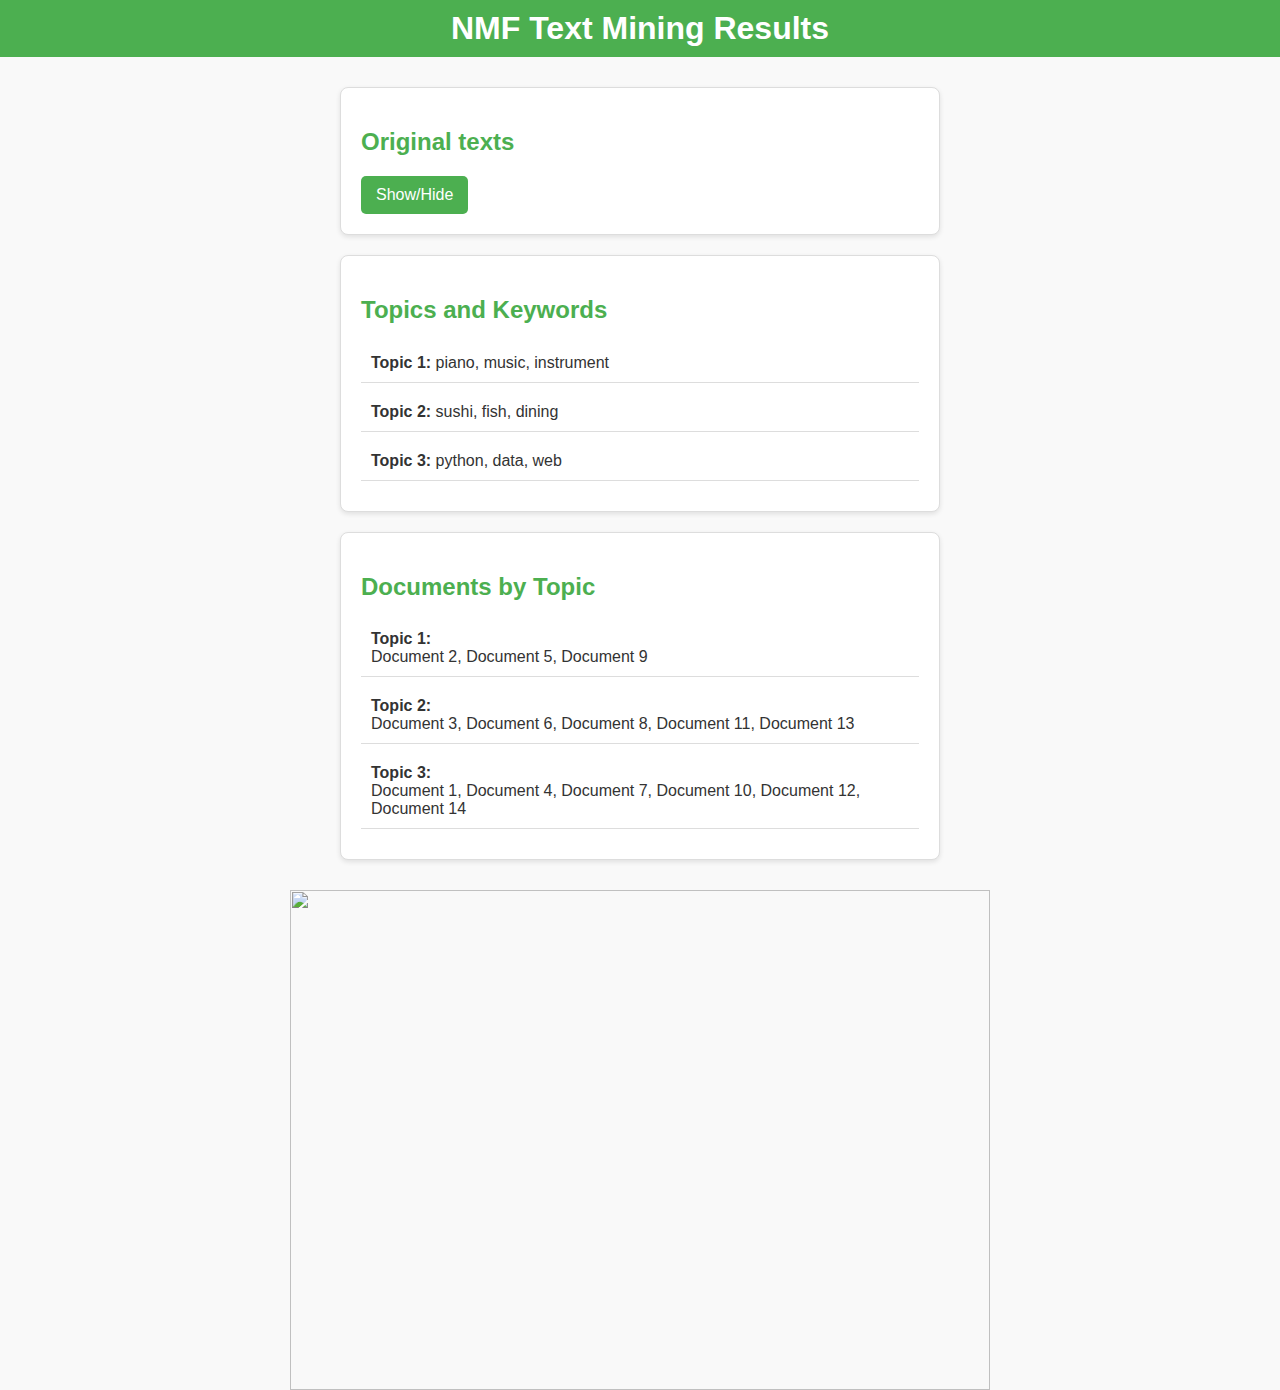
==== index.html @ 59fb7e66 "create repository" ====
<!DOCTYPE html>
<html lang="en">
<head>
    <meta charset="UTF-8">
    <meta name="viewport" content="width=device-width, initial-scale=1.0">
    <title>NMF Text Mining</title>
    <link rel="stylesheet" href="styles.css">
</head>
<body>
    <h1>NMF Text Mining Results</h1>

    <div id="content">
        <div id="texts">
            <h2>Original texts</h2>
            <button id="toggle-texts">Show/Hide</button>
            <div id="text-list" style="display: none;"></div>
        </div>
        <div id="topics">
            <h2>Topics and Keywords</h2>
            <div id="keywords"></div>
        </div>
        <div id="documents">
            <h2>Documents by Topic</h2>
            <div id="docs"></div>
        </div>
    </div>

    <script src="script.js"></script>
</body>
</html>
---- styles.css ----
body {
    font-family: Arial, sans-serif;
    margin: 0;
    padding: 0;
    background-color: #f9f9f9;
    color: #333;
}

h1 {
    text-align: center;
    background-color: #4CAF50;
    color: white;
    padding: 10px 0;
    margin: 0;
}

#content {
    display: flex;
    align-items: center;
    justify-content: center;
    flex-wrap: wrap;
    flex-direction: column;
    justify-content: space-around;
    margin: 20px;
}


#texts, #topics, #documents {
    background: white;
    border: 1px solid #ddd;
    border-radius: 8px;
    padding: 20px;
    margin: 10px;
    box-shadow: 0 2px 5px rgba(0,0,0,0.1);
    width: 45%;
}

h2 {
    color: #4CAF50;
}

.keyword, .doc {
    margin: 10px 0;
    padding: 10px;
    border-bottom: 1px solid #ddd;
}

#toggle-texts {
    background-color: #4CAF50;
    color: white;
    border: none;
    padding: 10px 15px;
    font-size: 16px;
    cursor: pointer;
    border-radius: 5px;
}

#toggle-texts:hover {
    background-color: #45a049;
}

.text {
    padding: 15px;
    margin: 0;
    border-bottom: 1px solid #ddd;

}

#text-list{
    display: flex;
    width: 100%;
}
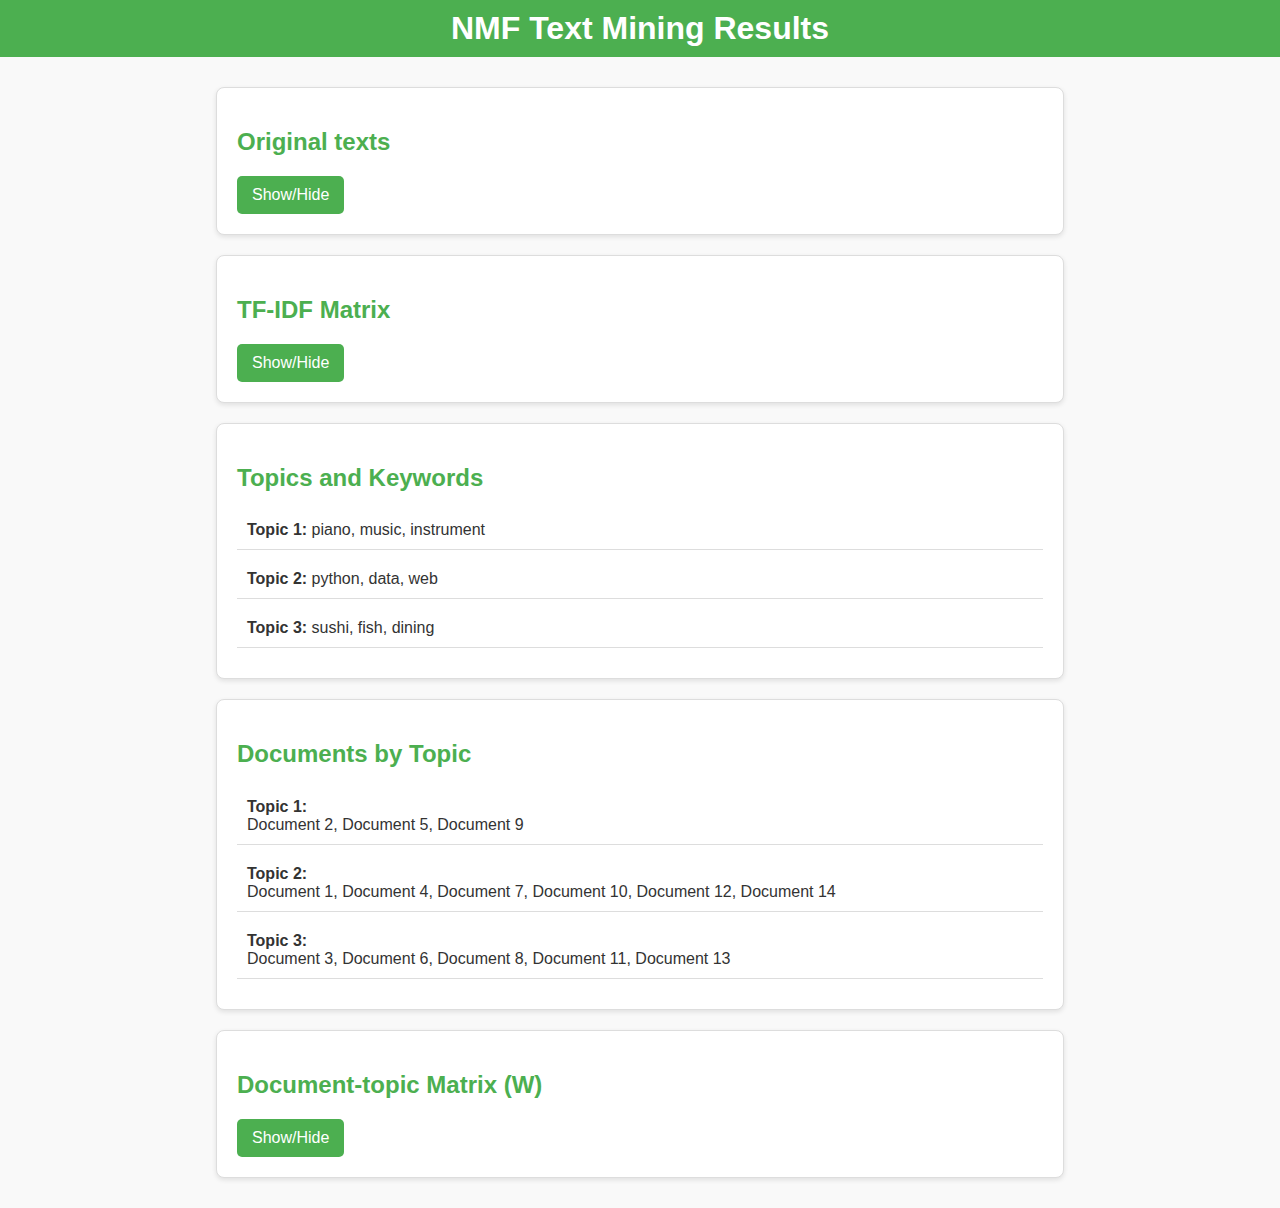
==== commit cf5b7450: "update graphs" ====
--- a/index.html
+++ b/index.html
@@ -12,8 +12,16 @@
     <div id="content">
         <div id="texts">
             <h2>Original texts</h2>
-            <button id="toggle-texts">Show/Hide</button>
+            <button class="button-toggle" id="toggle-texts">Show/Hide</button>
             <div id="text-list" style="display: none;"></div>
+        </div>
+        <div class="graph" id="graph">
+            <h2>TF-IDF Matrix</h2>
+            <button class="button-toggle" id="toggle-texts2">Show/Hide</button>
+            <div id="image" style="display:none">
+                <h3 id="explanations">11 words on 462</h3>
+                <div><img src="heatmap.pdf" alt="tf-idf Matrix"></div>
+            </div>
         </div>
         <div id="topics">
             <h2>Topics and Keywords</h2>
@@ -23,6 +31,11 @@
             <h2>Documents by Topic</h2>
             <div id="docs"></div>
         </div>
+        <div class="graph" id="graph2">
+            <h2>Document-topic Matrix (W)</h2>
+            <button class="button-toggle" id="toggle-texts3">Show/Hide</button>
+            <div id="image2" style="display:none"><img src="Doc_topic.pdf" alt="tf-idf Matrix"></div>
+        </div>
     </div>
 
     <script src="script.js"></script>
--- a/styles.css
+++ b/styles.css
@@ -14,6 +14,20 @@
     margin: 0;
 }
 
+#image{
+    display: flex;
+    margin: 20px;
+    justify-content: center;
+    align-items: center;
+    left: 30px;
+}
+h3{
+    position: absolute;
+    right: 20%;
+    top: 50%;
+
+}
+
 #content {
     display: flex;
     align-items: center;
@@ -23,16 +37,18 @@
     justify-content: space-around;
     margin: 20px;
 }
+#graph{
+    position: relative;
+}
 
-
-#texts, #topics, #documents {
+#texts, #topics, #documents, .graph {
     background: white;
     border: 1px solid #ddd;
     border-radius: 8px;
     padding: 20px;
     margin: 10px;
     box-shadow: 0 2px 5px rgba(0,0,0,0.1);
-    width: 45%;
+    width: 65%;
 }
 
 h2 {
@@ -45,7 +61,7 @@
     border-bottom: 1px solid #ddd;
 }
 
-#toggle-texts {
+.button-toggle {
     background-color: #4CAF50;
     color: white;
     border: none;
@@ -55,7 +71,7 @@
     border-radius: 5px;
 }
 
-#toggle-texts:hover {
+.toggle-texts:hover {
     background-color: #45a049;
 }
 
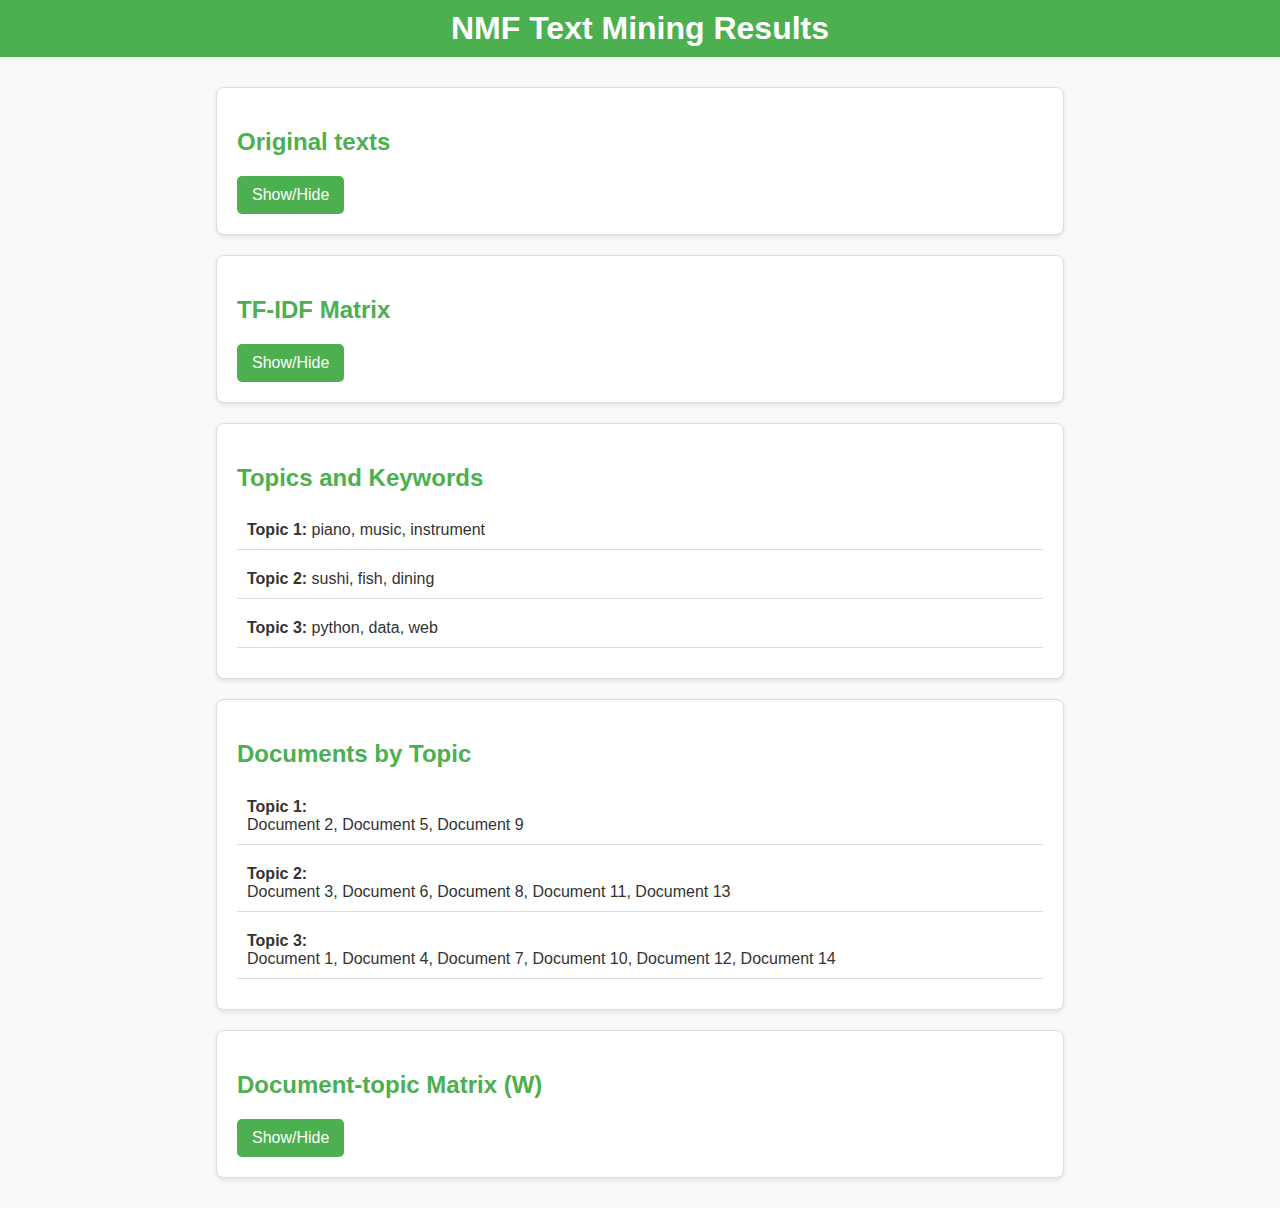
==== commit 37c9323e: "update images" ====
--- a/index.html
+++ b/index.html
@@ -20,7 +20,7 @@
             <button class="button-toggle" id="toggle-texts2">Show/Hide</button>
             <div id="image" style="display:none">
                 <h3 id="explanations">11 words on 462</h3>
-                <div><img src="heatmap.pdf" alt="tf-idf Matrix"></div>
+                <div><img src="heatmap.png" alt="tf-idf Matrix"></div>
             </div>
         </div>
         <div id="topics">
@@ -34,7 +34,7 @@
         <div class="graph" id="graph2">
             <h2>Document-topic Matrix (W)</h2>
             <button class="button-toggle" id="toggle-texts3">Show/Hide</button>
-            <div id="image2" style="display:none"><img src="Doc_topic.pdf" alt="tf-idf Matrix"></div>
+            <div id="image2" style="display:none"><img src="Doc_topic.png" alt="tf-idf Matrix"></div>
         </div>
     </div>
 
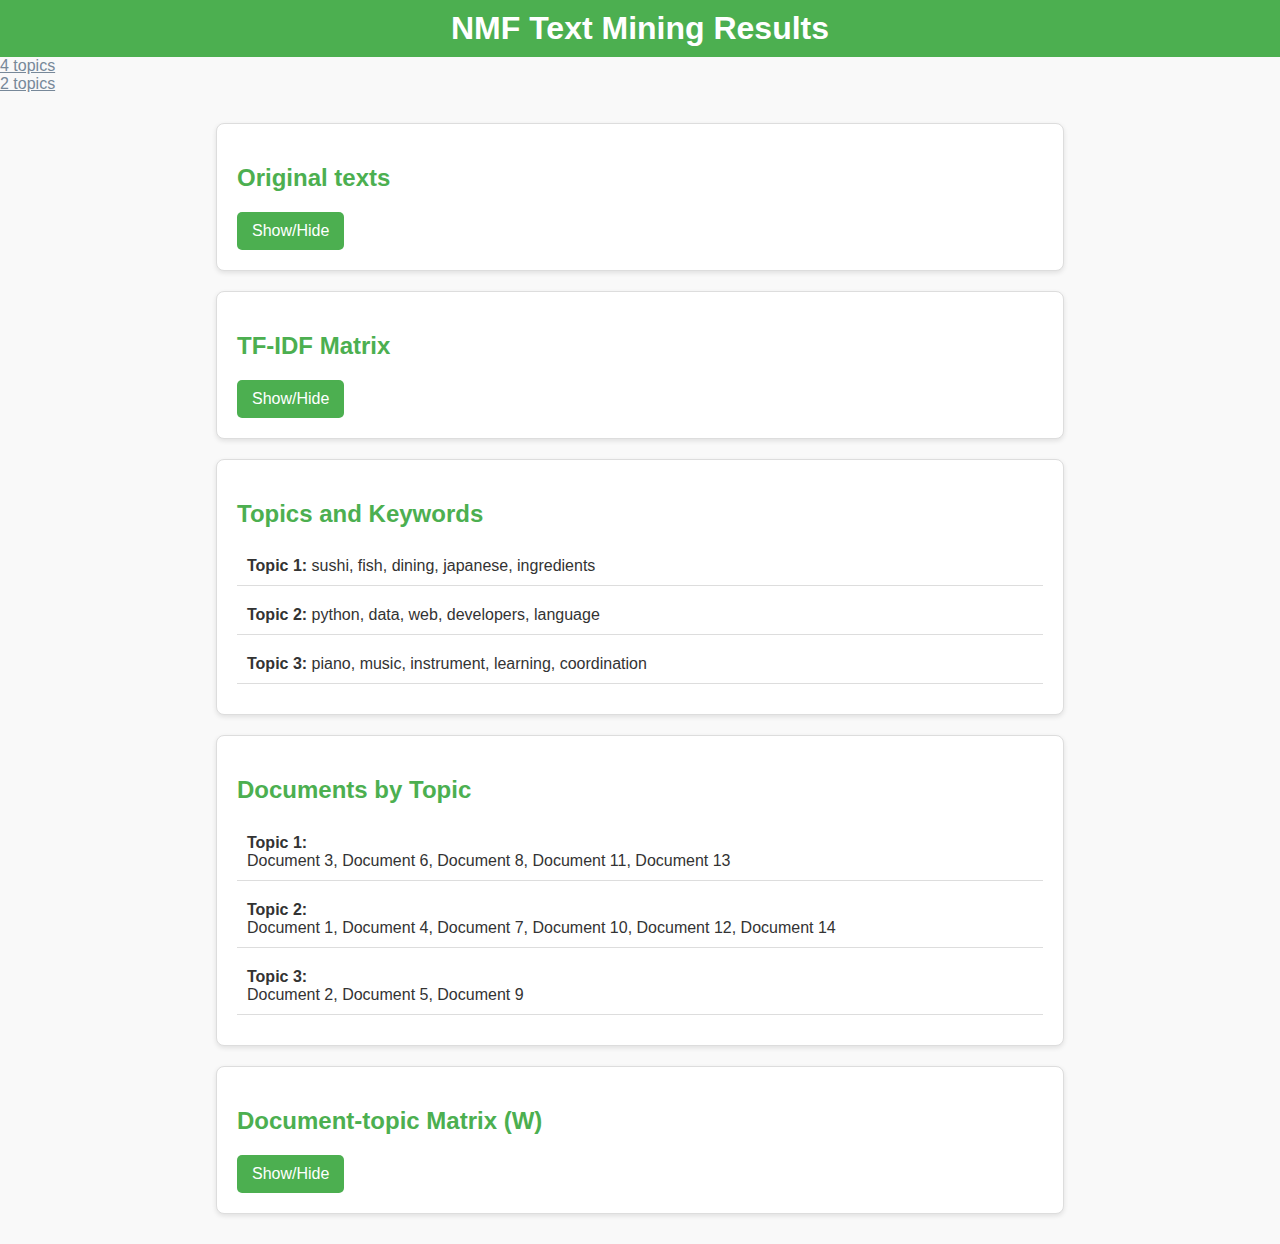
==== commit 690dcc3d: "update topics numerotation" ====
--- a/index.html
+++ b/index.html
@@ -8,7 +8,8 @@
 </head>
 <body>
     <h1>NMF Text Mining Results</h1>
-
+    <a href="index2.html" style="color: lightslategray;">4 topics</a><br>
+    <a href="index3.html" style="color: lightslategray;">2 topics</a>
     <div id="content">
         <div id="texts">
             <h2>Original texts</h2>
